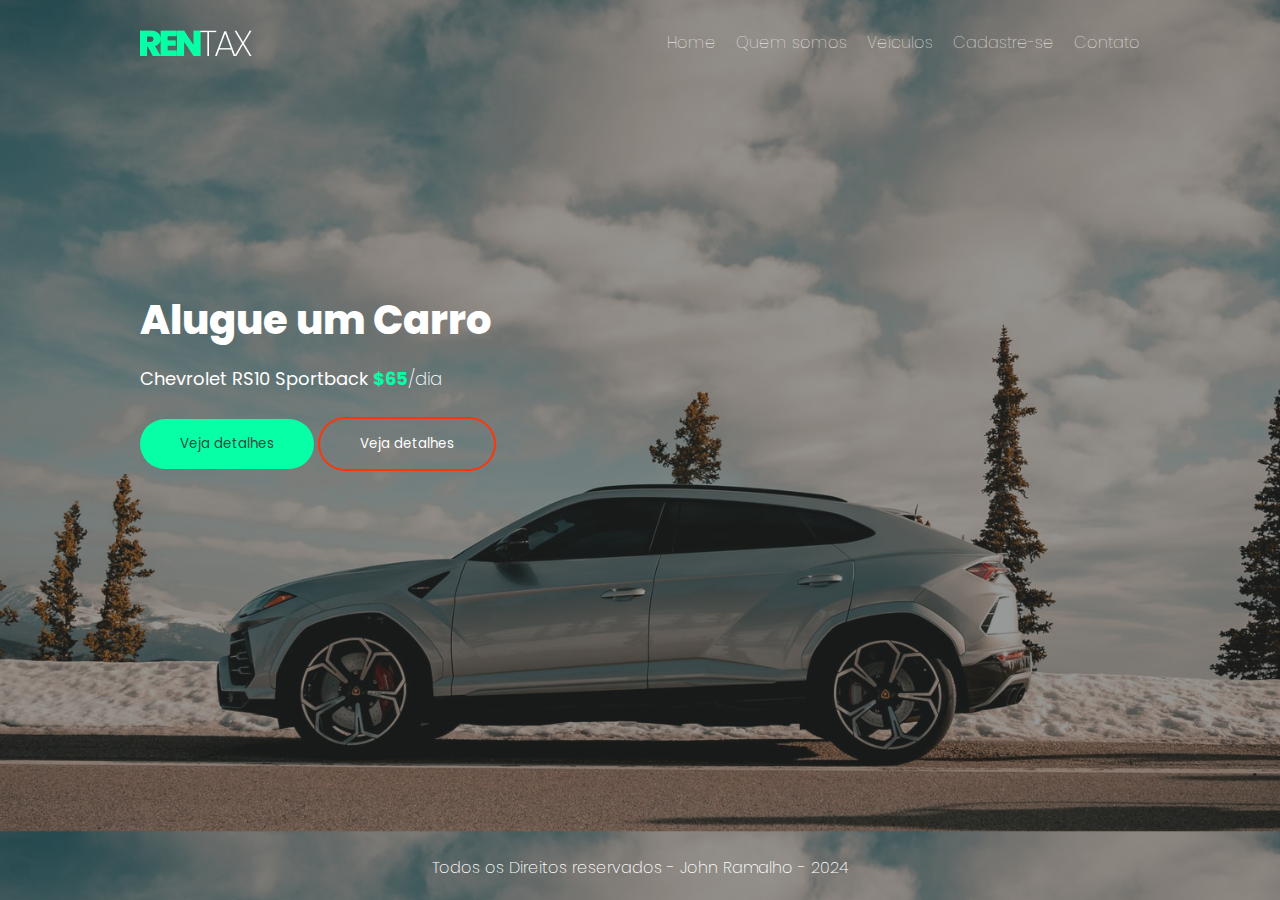
==== index.html @ 1d8e57db "Novo layout carros" ====
<!DOCTYPE html>
<html lang="en">

<head>
    <meta charset="UTF-8">
    <meta name="viewport" content="width=device-width, initial-scale=1.0">
    <link rel="stylesheet" href="css/app.css">
    <link rel="stylesheet" href="css/buttons.css">
    <link rel="stylesheet" href="css/font.css">
    <link rel="preconnect" href="https://fonts.googleapis.com">
<link rel="preconnect" href="https://fonts.gstatic.com" crossorigin>
<link href="https://fonts.googleapis.com/css2?family=Poppins:ital,wght@0,100;0,200;0,300;0,400;0,500;0,600;0,700;0,800;0,900;1,100;1,200;1,300;1,400;1,500;1,600;1,700;1,800;1,900&display=swap" rel="stylesheet">
    <title>Document</title>
</head>

<body>
    <header>
        <div class="logo">
            <img src="img/layout/logo.png" alt="Logo do site">
        </div>
        <nav>
            <ul class="menu">
                <li><a class="poppins-thin" href="index.html">Home</a></li>
                <li><a class="poppins-thin" href="empresa.html">Quem somos</a></li>
                <li><a class="poppins-thin" href="funcionamento.html">Veículos</a></li>
                <li><a class="poppins-thin" href="#">Cadastre-se</a></li>
                <li><a class="poppins-thin" href="#">Contato</a></li>
            </ul>
        </nav>
    </header>

    <main>
        <section class="main-content">
            <!-- Home -->
            <div class="blHome">
                <div class="bgHome"></div>
                <h1 class="poppins-extrabold">Alugue um Carro</h1>
                <p class="poppins-regular">Chevrolet RS10 Sportback     <span class="valueCar poppins-bold">   $65</span><span class="poppins-extralight priceCar">/dia</span></p>
                <div>
                    <button class="btGreen poppins-regular">Veja detalhes</button>
                    <button class="btDetails poppins-regular">Veja detalhes</button>
                </div>
            </div>
            <!-- Home -->
        </section>
    </main>

    <footer class="poppins-extralight">
        Todos os Direitos reservados - John Ramalho - 2024 
    </footer>
</body>
</html>


</html>
---- css/app.css ----
:root {
    --background-c: #2D3331 ;
    --basicGreen:#07FFA6;
    --basicWhite: #fff;
    --basicOrange:#FF3408;
    --basicBackgroundLabel: #364942;
    --basicbackgroundBlock: #2C312F;
    --basicTextBtGreen:#364942;

}

* {
    margin: 0px; 
    padding: 0px;

}

body, html{

    background-color: rgba(45, 51, 49, 0.5);
    height: 100vh;}

body {
    display: flex;
    flex-direction: column;
   
    align-items: center;
    }
    
header, main, footer {
    width: 1000px;
}

main {
    flex: 1;

}

footer{

    bottom: 0px;

}

.main-content{

     width: 100%;
     display: flex;
     align-content: center;
     align-items: center; 
 
}

header{
    display: flex;
    justify-content: space-between;
    padding: 30px;
}

/* stilo span */
    .valueCar{ color: var(--basicGreen);}
    .priceCar{
        color: var(--basicWhite);
    }
/* stilo span */

h1 {
    color: var(--basicWhite);
}
.labelPage{
    color: var(--basicWhite);
    font-size: 18px;
    word-spacing: 10px;
}

.textCenter{
    text-align: center;
}

.p-basic {
    color: var(--basicWhite);
}

.paddingTop-200 {
    padding-top: 100px;
}

.nameCompany{color: var(--basicOrange);}

/* Home */
.bgHome{
    background-image: url('../img/app/fundoHome.png');
    background-size: 100%;
    position:absolute;
    bottom: 0;
    left: 0;
    width: 100%;
    height: 100%;
    z-index: -1;
}

.bgEmpresa{
    background:var(--background-c);
    position:absolute;
    bottom: 0;
    left: 0;
    width: 100%;
    height: 100%;
    z-index: -1;
}
/* Empresa */
.blGeral{
    width: 100%;
    display: flex;
    flex-direction: row;
    justify-content: space-between;
    gap: 50px;
    }

    
.blGeral picture{

    -webkit-box-shadow: 6px 4px 19px 0px rgba(0,0,0,0.09);
-moz-box-shadow: 6px 4px 19px 0px rgba(0,0,0,0.09);
box-shadow: 6px 4px 19px 0px rgba(0,0,0,0.09);
   
}

.blGeral article h1{
    color: var(--basicWhite);
    font-size: 40px;
    margin-bottom: 15px;
}

.blGeral article{
    width: 100%;
}
/* Empresa */

.blHome{
    width: 100%;
    padding: 200px 0px;
}

.blHome h1{
    color: var(--basicWhite);
    font-size: 40px;
    margin-bottom: 15px;
}

.blHome p{
    color: var(--basicWhite);
    font-size: 18px;
    
}

/* Home */

/* nav header */
.menu {
    list-style: none;
    display: flex;
    gap: 20px;
}

.menu li {
    display: inline-block;
}

.menu li a {
    text-decoration: none;
    color: var(--basicWhite);
}
/* nav header */

/* footer */
footer {
    text-align: center;
    padding: 20px;
    color: var(--basicWhite);

}
/* footer */
---- css/buttons.css ----
button{
    padding: 15px 40px;
    border-radius: 40px;
    background: none;
    margin-top: 25px;
}
.btGreen{
    background-color: var(--basicGreen);
    border: 0px;
    color: var(--basicTextBtGreen)

}

.btDetails {

    border: 2px var(--basicOrange) solid;
    background-color: none;
    color: var(--basicWhite)


}
---- css/font.css ----
.poppins-thin {
    font-family: "Poppins", sans-serif;
    font-weight: 100;
    font-style: normal;
  }
  
  .poppins-extralight {
    font-family: "Poppins", sans-serif;
    font-weight: 200;
    font-style: normal;
  }
  
  .poppins-light {
    font-family: "Poppins", sans-serif;
    font-weight: 300;
    font-style: normal;
  }
  
  .poppins-regular {
    font-family: "Poppins", sans-serif;
    font-weight: 400;
    font-style: normal;
  }
  
  .poppins-medium {
    font-family: "Poppins", sans-serif;
    font-weight: 500;
    font-style: normal;
  }
  
  .poppins-semibold {
    font-family: "Poppins", sans-serif;
    font-weight: 600;
    font-style: normal;
  }
  
  .poppins-bold {
    font-family: "Poppins", sans-serif;
    font-weight: 700;
    font-style: normal;
  }
  
  .poppins-extrabold {
    font-family: "Poppins", sans-serif;
    font-weight: 800;
    font-style: normal;
  }
  
  .poppins-black {
    font-family: "Poppins", sans-serif;
    font-weight: 900;
    font-style: normal;
  }
  
  .poppins-thin-italic {
    font-family: "Poppins", sans-serif;
    font-weight: 100;
    font-style: italic;
  }
  
  .poppins-extralight-italic {
    font-family: "Poppins", sans-serif;
    font-weight: 200;
    font-style: italic;
  }
  
  .poppins-light-italic {
    font-family: "Poppins", sans-serif;
    font-weight: 300;
    font-style: italic;
  }
  
  .poppins-regular-italic {
    font-family: "Poppins", sans-serif;
    font-weight: 400;
    font-style: italic;
  }
  
  .poppins-medium-italic {
    font-family: "Poppins", sans-serif;
    font-weight: 500;
    font-style: italic;
  }
  
  .poppins-semibold-italic {
    font-family: "Poppins", sans-serif;
    font-weight: 600;
    font-style: italic;
  }
  
  .poppins-bold-italic {
    font-family: "Poppins", sans-serif;
    font-weight: 700;
    font-style: italic;
  }
  
  .poppins-extrabold-italic {
    font-family: "Poppins", sans-serif;
    font-weight: 800;
    font-style: italic;
  }
  
  .poppins-black-italic {
    font-family: "Poppins", sans-serif;
    font-weight: 900;
    font-style: italic;
  }
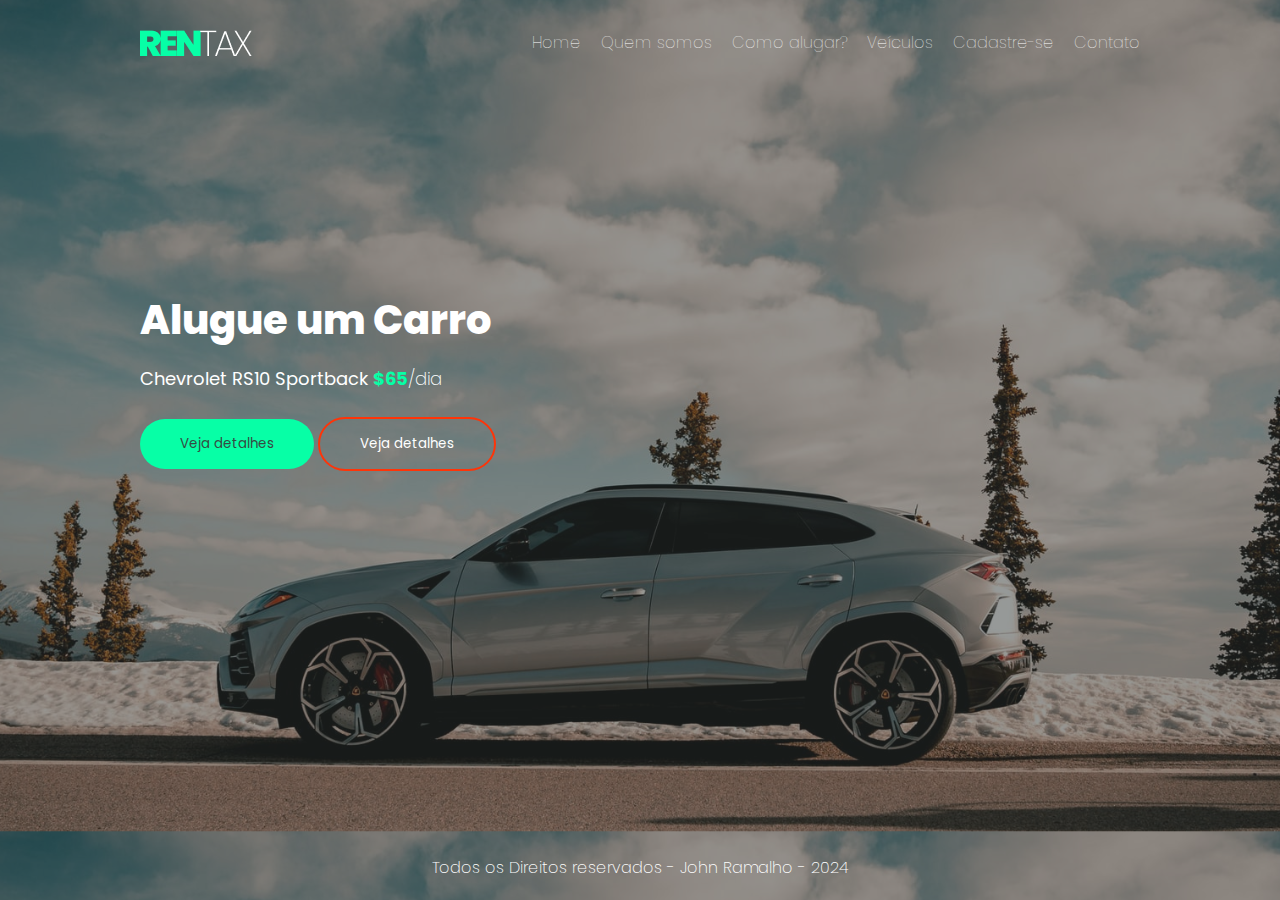
==== commit 7b910dc5: "LAYOUT FALTANDO SOMENTE TABELAS E FORMULARIOS" ====
--- a/index.html
+++ b/index.html
@@ -22,8 +22,9 @@
             <ul class="menu">
                 <li><a class="poppins-thin" href="index.html">Home</a></li>
                 <li><a class="poppins-thin" href="empresa.html">Quem somos</a></li>
-                <li><a class="poppins-thin" href="funcionamento.html">Veículos</a></li>
-                <li><a class="poppins-thin" href="#">Cadastre-se</a></li>
+                <li><a class="poppins-thin" href="funcionamento.html">Como alugar?</a></li>
+                <li><a class="poppins-thin" href="veiculos.html">Veículos</a></li>
+                <li><a class="poppins-thin" href="funcionamento.html">Cadastre-se</a></li>
                 <li><a class="poppins-thin" href="#">Contato</a></li>
             </ul>
         </nav>
--- a/css/app.css
+++ b/css/app.css
@@ -1,33 +1,37 @@
 :root {
-    --background-c: #2D3331 ;
-    --basicGreen:#07FFA6;
+    --background-c: #2D3331;
+    --basicGreen: #07FFA6;
     --basicWhite: #fff;
-    --basicOrange:#FF3408;
+    --basicOrange: #FF3408;
     --basicBackgroundLabel: #364942;
     --basicbackgroundBlock: #2C312F;
-    --basicTextBtGreen:#364942;
+    --basicTextBtGreen: #364942;
 
 }
 
 * {
-    margin: 0px; 
+    margin: 0px;
     padding: 0px;
 
 }
 
-body, html{
+body,
+html {
 
     background-color: rgba(45, 51, 49, 0.5);
-    height: 100vh;}
+    height: 100vh;
+}
 
 body {
     display: flex;
     flex-direction: column;
-   
+
     align-items: center;
-    }
-    
-header, main, footer {
+}
+
+header,
+main,
+footer {
     width: 1000px;
 }
 
@@ -36,126 +40,324 @@
 
 }
 
-footer{
+footer {
 
     bottom: 0px;
 
 }
 
-.main-content{
-
-     width: 100%;
-     display: flex;
-     align-content: center;
-     align-items: center; 
- 
-}
-
-header{
+.main-content {
+
+    width: 100%;
+    display: flex;
+    align-content: center;
+    align-items: center;
+
+}
+
+header {
     display: flex;
     justify-content: space-between;
     padding: 30px;
 }
 
 /* stilo span */
-    .valueCar{ color: var(--basicGreen);}
-    .priceCar{
+.valueCar {
+    color: var(--basicGreen);
+}
+
+.priceCar {
+    color: var(--basicWhite);
+}
+
+/* stilo span */
+
+h1 {
+    color: var(--basicWhite);
+}
+
+.labelPage {
+    color: var(--basicWhite);
+    font-size: 18px;
+    letter-spacing: 5px;
+}
+
+.textCenter {
+    text-align: center;
+
+}
+
+.textRight {
+    text-align: right;
+}
+
+.p-basic {
+    color: var(--basicWhite);
+    opacity: 0.5;
+}
+
+.paddingTop-200 {
+    padding-top: 100px;
+}
+
+.width-80 {
+    width: 80%;
+}
+
+.width-20 {
+    width: 20%;
+}
+
+.white {
+    color: var(--basicWhite);
+}
+
+.green {
+    color: var(--basicGreen);
+}
+
+.orange{
+    color: var(--basicOrange);
+}
+
+.nameCompany {
+    color: var(--basicOrange);
+}
+
+.font-12{
+    font-size: 12px;
+}
+
+/* Home */
+.bgHome {
+    background-image: url('../img/app/fundoHome.png');
+    background-size: 100%;
+    position: absolute;
+    bottom: 0;
+    left: 0;
+    width: 100%;
+    height: 100%;
+    z-index: -99;
+}
+
+.bgEmpresa {
+    background: var(--background-c);
+    position: absolute;
+    bottom: 0;
+    left: 0;
+    width: 100%;
+    height: 100%;
+    z-index: -99;
+}
+
+/* Empresa */
+.blGeral {
+    width: 100%;
+    display: flex;
+    flex-direction: row;
+    justify-content: space-between;
+    gap: 50px;
+}
+
+
+.blGeral picture {
+
+    -webkit-box-shadow: 6px 4px 19px 0px rgba(0, 0, 0, 0.09);
+    -moz-box-shadow: 6px 4px 19px 0px rgba(0, 0, 0, 0.09);
+    box-shadow: 6px 4px 19px 0px rgba(0, 0, 0, 0.09);
+
+}
+
+.blGeral article h1 {
+    color: var(--basicWhite);
+    font-size: 40px;
+    margin-bottom: 35px;
+}
+
+.blGeral article {
+    width: 100%;
+}
+
+/* Empresa */
+
+.blHome {
+    width: 100%;
+    padding: 200px 0px;
+}
+
+.blHome h1 {
+    color: var(--basicWhite);
+    font-size: 40px;
+    margin-bottom: 15px;
+}
+
+.blHome p {
+    color: var(--basicWhite);
+    font-size: 18px;
+
+}
+
+/* Home */
+
+
+/* Veiculos */
+.blscars {
+    display: flex;
+    flex-direction: row;
+    gap: 15px;
+}
+
+.blscars> * {
+
+    max-width: 333px;
+    display: flex;
+    flex-direction: column;
+     align-items: center;
+}
+
+.blscars .imgBackground{
+    height: 216px;
+    width: 333px;
+    border-radius: 10px;
+    transition: 0.5s;
+    display: flex;
+    justify-content: center;
+    align-items: center;
+    opacity: 0;
+}
+
+.blscars .imgBackground:hover{
+
+    background-color: var(--basicGreen) !important;
+    background-image: none;
+    opacity: 1;
+}
+.blscars .rotulo {
+    background-color: var(--basicBackgroundLabel);
+    padding: 10px 15px;
+    border-radius: 15px;
+    display: flex;
+    flex-direction: row;
+    flex-wrap: wrap;
+    justify-content: space-between;
+    margin-top: -35px;
+    z-index: 1;
+    -webkit-box-shadow: 6px 4px 19px 0px rgba(0, 0, 0, 0.09);
+    -moz-box-shadow: 6px 4px 19px 0px rgba(0, 0, 0, 0.09);
+    box-shadow: 6px 4px 19px 0px rgba(0, 0, 0, 0.09);
+    max-width: 85%;
+
+}
+
+.blscars .rotulo>* {}
+
+.blscars img{
+    position: absolute;z-index:0;border-radius:10px;
+}
+
+.blscars .blRent{
+    position: relative;z-index:1
+}
+
+/* Veiculos */
+
+/* Reserva */
+.blsReserva{
+    display: flex;flex-direction: column;justify-content:center ;align-items:center ;
+}
+
+.InfoVeiculosReserva{
+    background-color: var(--basicBackgroundLabel);
+    padding: 10px 20px ;
+    border-radius: 10px;
+    display: flex;
+    flex-direction: row;
+    flex-wrap: wrap;
+    justify-content: space-between;
+    -webkit-box-shadow: 6px 4px 19px 0px rgba(0, 0, 0, 0.09);
+    -moz-box-shadow: 6px 4px 19px 0px rgba(0, 0, 0, 0.09);
+    box-shadow: 6px 4px 19px 0px rgba(0, 0, 0, 0.09);
+    width: 500px;}
+
+    .blReservaData {
+background-color: var(--basicbackgroundBlock);padding: 20px;border-radius: 10px;width: 480px;
+    }
+.date{
+    display: flex;
+    flex-direction: row;
+    justify-content: space-between;
+    gap: 20px;
+}
+    .date input {
+        background:none;
+        border: 1px solid #3B4340;
+        padding: 10px;
+        border-radius:10px;
+        width: 45%;
         color: var(--basicWhite);
     }
-/* stilo span */
-
-h1 {
-    color: var(--basicWhite);
-}
-.labelPage{
-    color: var(--basicWhite);
-    font-size: 18px;
-    word-spacing: 10px;
-}
-
-.textCenter{
+
+    .valueReserva{
+        color: var(--basicGreen);
+        font-size: 30px;
+        width: 100%;
+        text-align: center;
+    }
+
+    .price{
+        text-align: center;
+        margin-top: 20px;
+    }
+/* Reserva */
+/* funcionamento */
+.blsSteptoStep {
+    display: flex;
+    flex-direction: row;
+    gap: 20px;
+    margin-top: 50px;
+}
+
+.blsSteptoStep>* {
+    background-color: var(--basicbackgroundBlock);
+    padding: 40PX;
+    border-radius: 20px;
+
+}
+
+.blsSteptoStep H2 {
+    color: var(--basicWhite);
+    margin-bottom: 20px;
+}
+
+.blsSteptoStep p {
+    color: var(--basicWhite);
+    opacity: 0.5;
+}
+
+.blsSteptoStep {
+    counter-reset: section-counter;
+    /* Inicializa o contador */
+}
+
+.circleNum::before {
+    counter-increment: section-counter;
+    /* Incrementa o contador para cada elemento */
+    content: counter(section-counter);
+    /* Define o conteúdo como o valor do contador */
+    display: inline-block;
+    width: 50px;
+    height: 50px;
+    line-height: 50px;
+    border-radius: 50%;
+    background: none;
+    color: #fff;
     text-align: center;
-}
-
-.p-basic {
-    color: var(--basicWhite);
-}
-
-.paddingTop-200 {
-    padding-top: 100px;
-}
-
-.nameCompany{color: var(--basicOrange);}
-
-/* Home */
-.bgHome{
-    background-image: url('../img/app/fundoHome.png');
-    background-size: 100%;
-    position:absolute;
-    bottom: 0;
-    left: 0;
-    width: 100%;
-    height: 100%;
-    z-index: -1;
-}
-
-.bgEmpresa{
-    background:var(--background-c);
-    position:absolute;
-    bottom: 0;
-    left: 0;
-    width: 100%;
-    height: 100%;
-    z-index: -1;
-}
-/* Empresa */
-.blGeral{
-    width: 100%;
-    display: flex;
-    flex-direction: row;
-    justify-content: space-between;
-    gap: 50px;
-    }
-
-    
-.blGeral picture{
-
-    -webkit-box-shadow: 6px 4px 19px 0px rgba(0,0,0,0.09);
--moz-box-shadow: 6px 4px 19px 0px rgba(0,0,0,0.09);
-box-shadow: 6px 4px 19px 0px rgba(0,0,0,0.09);
-   
-}
-
-.blGeral article h1{
-    color: var(--basicWhite);
-    font-size: 40px;
-    margin-bottom: 15px;
-}
-
-.blGeral article{
-    width: 100%;
-}
-/* Empresa */
-
-.blHome{
-    width: 100%;
-    padding: 200px 0px;
-}
-
-.blHome h1{
-    color: var(--basicWhite);
-    font-size: 40px;
-    margin-bottom: 15px;
-}
-
-.blHome p{
-    color: var(--basicWhite);
-    font-size: 18px;
-    
-}
-
-/* Home */
-
+    margin-right: 5px;
+    border: 2px solid var(--basicOrange);
+    margin-top: 20px;
+}
+
+/* funcionamento */
 /* nav header */
 .menu {
     list-style: none;
@@ -171,6 +373,19 @@
     text-decoration: none;
     color: var(--basicWhite);
 }
+
+.pgMenu ul li{
+    list-style: none;
+    color: var(--basicWhite);
+    font-size: 48px;
+    line-height: 60px;
+}
+
+.pgMenu  a {
+    color: var(--basicWhite);
+    text-decoration: none;
+}
+
 /* nav header */
 
 /* footer */
@@ -180,4 +395,5 @@
     color: var(--basicWhite);
 
 }
+
 /* footer */--- a/css/buttons.css
+++ b/css/buttons.css
@@ -15,7 +15,14 @@
 
     border: 2px var(--basicOrange) solid;
     background-color: none;
-    color: var(--basicWhite)
+    color: var(--basicWhite)   
+}
 
+.btBorderGreen{
 
+    border: 2px var(--basicGreen) solid;
+    background-color: none;
+    color: var(--basicWhite) ;
+    border-radius: 10px; 
+    width: 100%;
 }